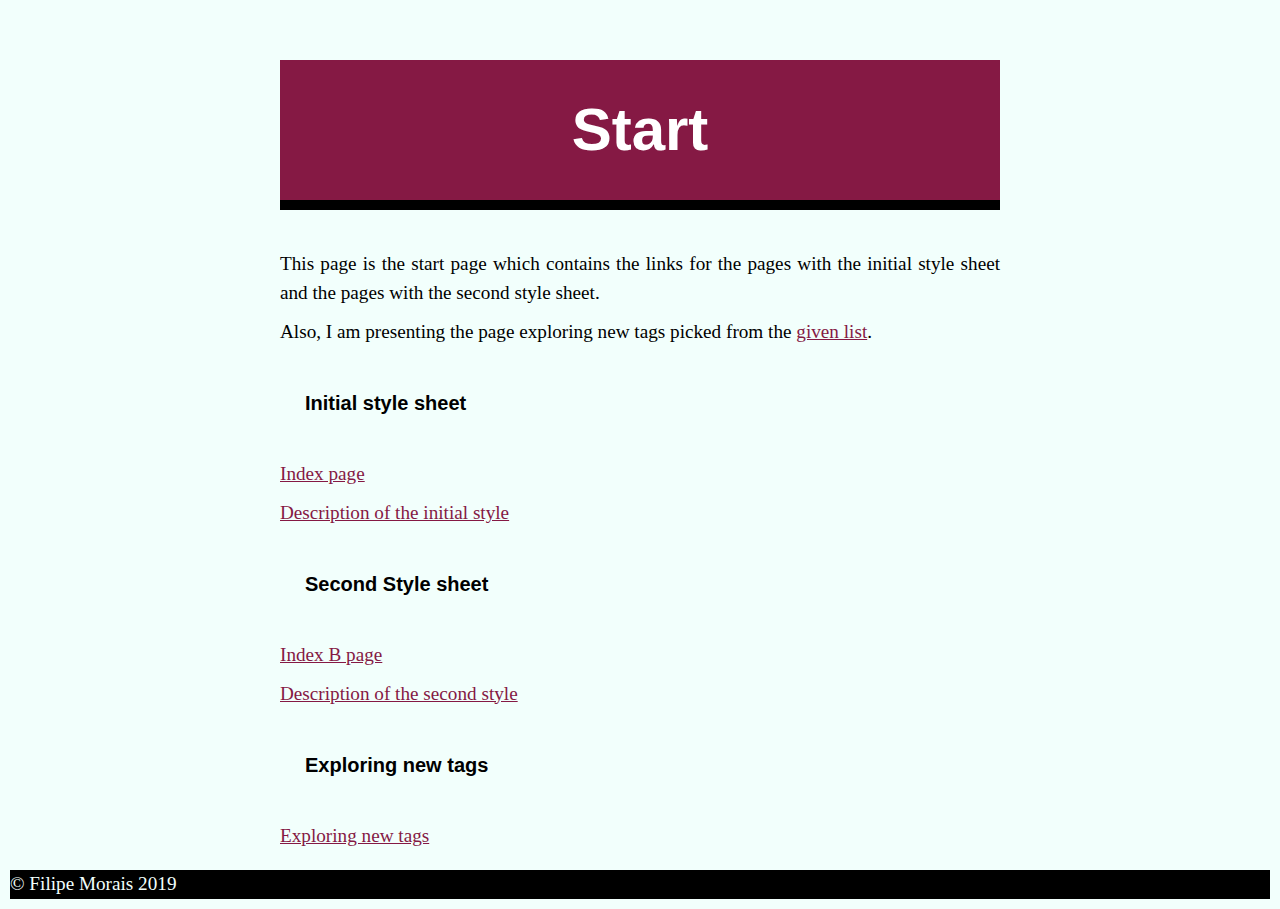
==== start.html @ 869c47f5 "new: added the files from 2nd homework which are going to be used as a base." ====
<!DOCTYPE html>
<html>
    <head>
        <title>Filipe Morais</title>
        <meta charset="utf-8">
        <link rel="icon" href="favicon.png">
        <link rel="stylesheet" href="normalize.css">
        <link rel="stylesheet" href="site.css">
    </head>
    <body>
      <main>
        <div>
        <h1>Start</h1>

        <p>This page is the start page which contains the links for the pages with the initial style sheet and the pages with the second style sheet.</p>
        
        <p>Also, I am presenting the page exploring new tags picked from the <a href="http://dgreenteach.org/interestingTags.html">given list</a>.</p>


        <h2>Initial style sheet</h2>

        <p><a href="index.html">Index page</a></p>

        <p><a href="descriptionstyle.html">Description of the initial style</a></p>

        <h2>Second Style sheet</h2>

        <p><a href="indexb.html">Index B page</a></p>

        <p><a href="descriptionstyleb.html">Description of the second style</a></p>

        <h2>Exploring new tags</h2>

        <p><a href="interestingtag.html">Exploring new tags</a></p>
      </div>
      </main>
        <footer>
          &copy; Filipe Morais 2019
        </footer>

    </body>
</html>
---- site.css ----
body{
    font-family: "Crimson Text", "Times New Roman", serif;
    background-color: #F2FFFC;
    font-size: 120%;
    line-height: 1.5;
    padding: 10px;
}

h1, h2 {
    font-family: "Open Sans Condensed", "Arial", sans-serif;
}

main h1{
    font-size: 60px;
    color: #FFF;
    background-color: #851944;
    text-align: center;
    padding: 25px;
    border-bottom: 10px solid black;
}

main div{
  width: 720px;
  margin: auto;
  padding: 10px 0;
}

p{
    text-align: justify;
    margin: 10px 0;
}

footer{
  color: #F2FFFC;
  background-color: #000;
}

nav a{
  color: #F2FFFC;
}

main a{
  color: #851944;
}

strong {
  font-weight: bold;
}

em {
  font-style: italic;
}

h2 {
  font-size: 20px;
  padding: 25px;
}

img.resize {
  max-width:50%;
  max-height:50%;
}

h1 {
  font-size: 30px;
  padding: 5px;
}

blockquote{
  margin: 20px 40px;
  background-color: #D9E5E3;
  border: 10px solid #C2CCCA;
  border-bottom-color: #333;
  border-right-color: #FFF;
  padding: 20px;
}
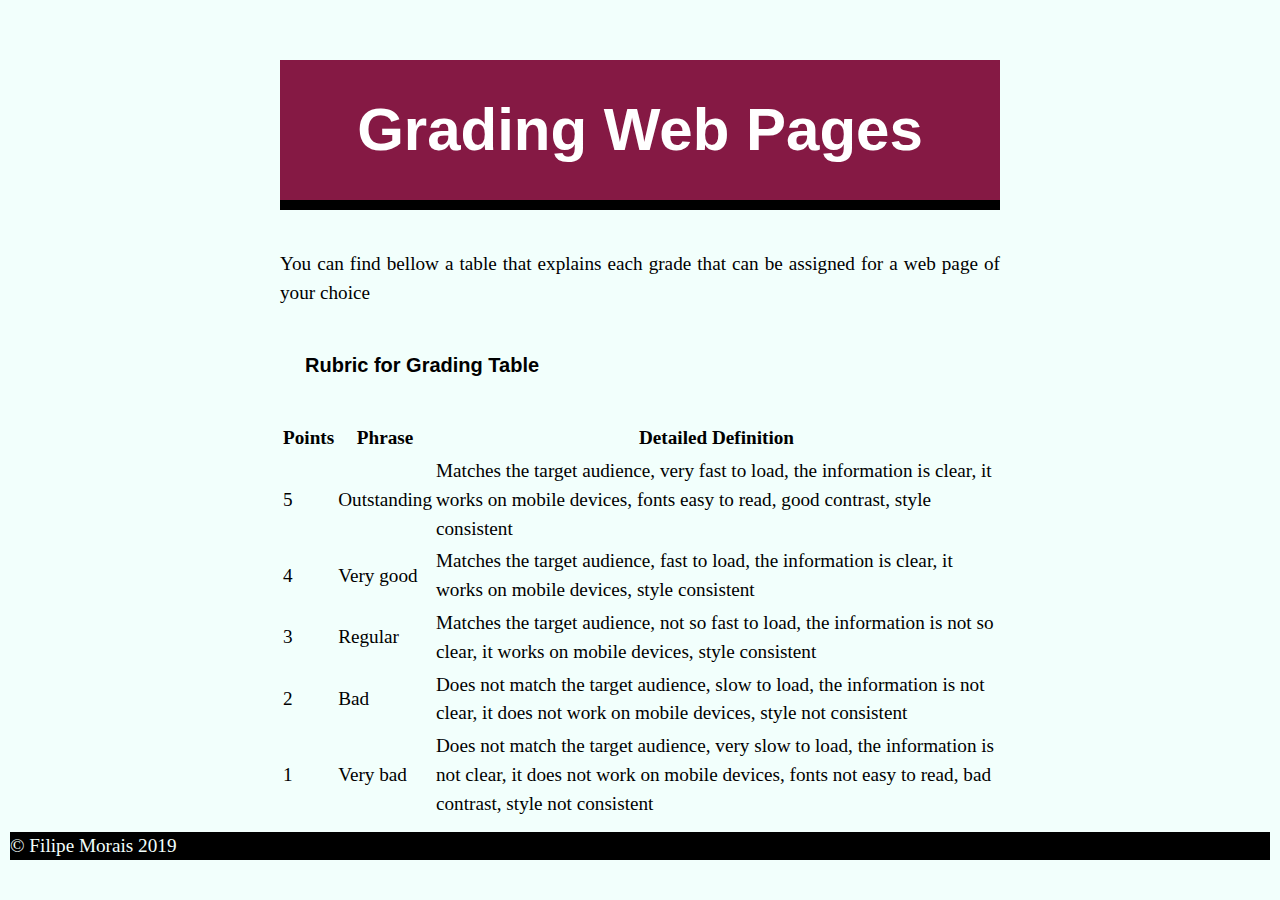
==== commit a5ac2440: "new: adding the code for the rubric table" ====
--- a/start.html
+++ b/start.html
@@ -10,28 +10,45 @@
     <body>
       <main>
         <div>
-        <h1>Start</h1>
+        <h1>Grading Web Pages</h1>
 
-        <p>This page is the start page which contains the links for the pages with the initial style sheet and the pages with the second style sheet.</p>
+        <p>You can find bellow a table that explains each grade that can be assigned for a web page of your choice</p>
         
-        <p>Also, I am presenting the page exploring new tags picked from the <a href="http://dgreenteach.org/interestingTags.html">given list</a>.</p>
+        <h2>Rubric for Grading Table</h2>
 
-
-        <h2>Initial style sheet</h2>
-
-        <p><a href="index.html">Index page</a></p>
-
-        <p><a href="descriptionstyle.html">Description of the initial style</a></p>
-
-        <h2>Second Style sheet</h2>
-
-        <p><a href="indexb.html">Index B page</a></p>
-
-        <p><a href="descriptionstyleb.html">Description of the second style</a></p>
-
-        <h2>Exploring new tags</h2>
-
-        <p><a href="interestingtag.html">Exploring new tags</a></p>
+        <table style="width:100%">
+          <tr>
+            <th>Points</th>
+            <th>Phrase</th> 
+            <th>Detailed Definition</th>
+          </tr>
+          <tr>
+            <td>5</td>
+            <td>Outstanding</td>
+            <td>Matches the target audience, very fast to load, the information is clear, it works on mobile devices, fonts easy to read, good contrast, style consistent</td>
+          </tr>
+          <tr>
+            <td>4</td>
+            <td>Very good</td>
+            <td>Matches the target audience, fast to load, the information is clear, it works on mobile devices, style consistent</td>
+          </tr>
+          <tr>
+            <td>3</td>
+            <td>Regular</td>
+            <td>Matches the target audience, not so fast to load, the information is not so clear, it works on mobile devices, style consistent</td>
+          </tr>
+          <tr>
+            <td>2</td>
+            <td>Bad</td>
+            <td>Does not match the target audience, slow to load, the information is not clear, it does not work on mobile devices, style not consistent</td>
+          </tr>
+          <tr>
+            <td>1</td>
+            <td>Very bad</td>
+            <td>Does not match the target audience, very slow to load, the information is not clear, it does not work on mobile devices, fonts not easy to read, bad contrast, style not consistent</td>
+          </tr>
+        </table>
+        
       </div>
       </main>
         <footer>
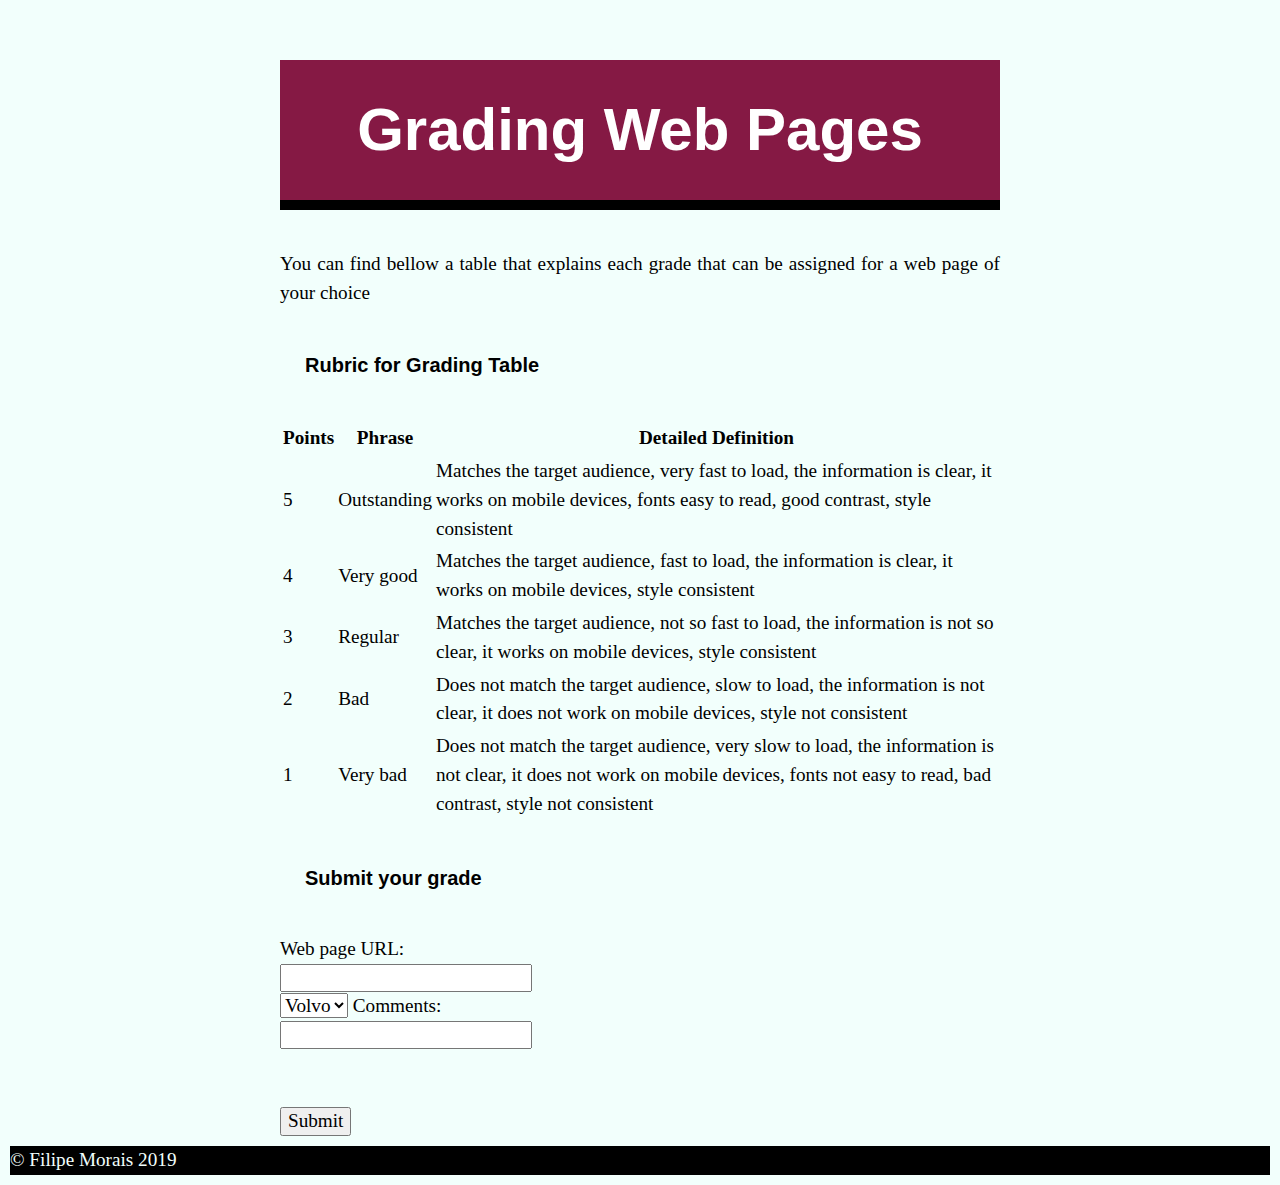
==== commit 839c1392: "new: added the first version of the form" ====
--- a/start.html
+++ b/start.html
@@ -48,6 +48,26 @@
             <td>Does not match the target audience, very slow to load, the information is not clear, it does not work on mobile devices, fonts not easy to read, bad contrast, style not consistent</td>
           </tr>
         </table>
+
+        <h2>Submit your grade</h2>
+
+        <form action="http://dgreenteach.org/display.php">
+          Web page URL:<br>
+          <input type="text" name="webpageurl" value="">
+          <br>
+          <select name="cars">
+            <option value="volvo">Volvo</option>
+            <option value="saab">Saab</option>
+            <option value="fiat">Fiat</option>
+            <option value="audi">Audi</option>
+          </select>
+          Comments:<br>
+          <input type="text" name="webpagecomments" value="">
+          <br>
+          <br><br>
+          <input type="submit" value="Submit">
+        </form> 
+
         
       </div>
       </main>
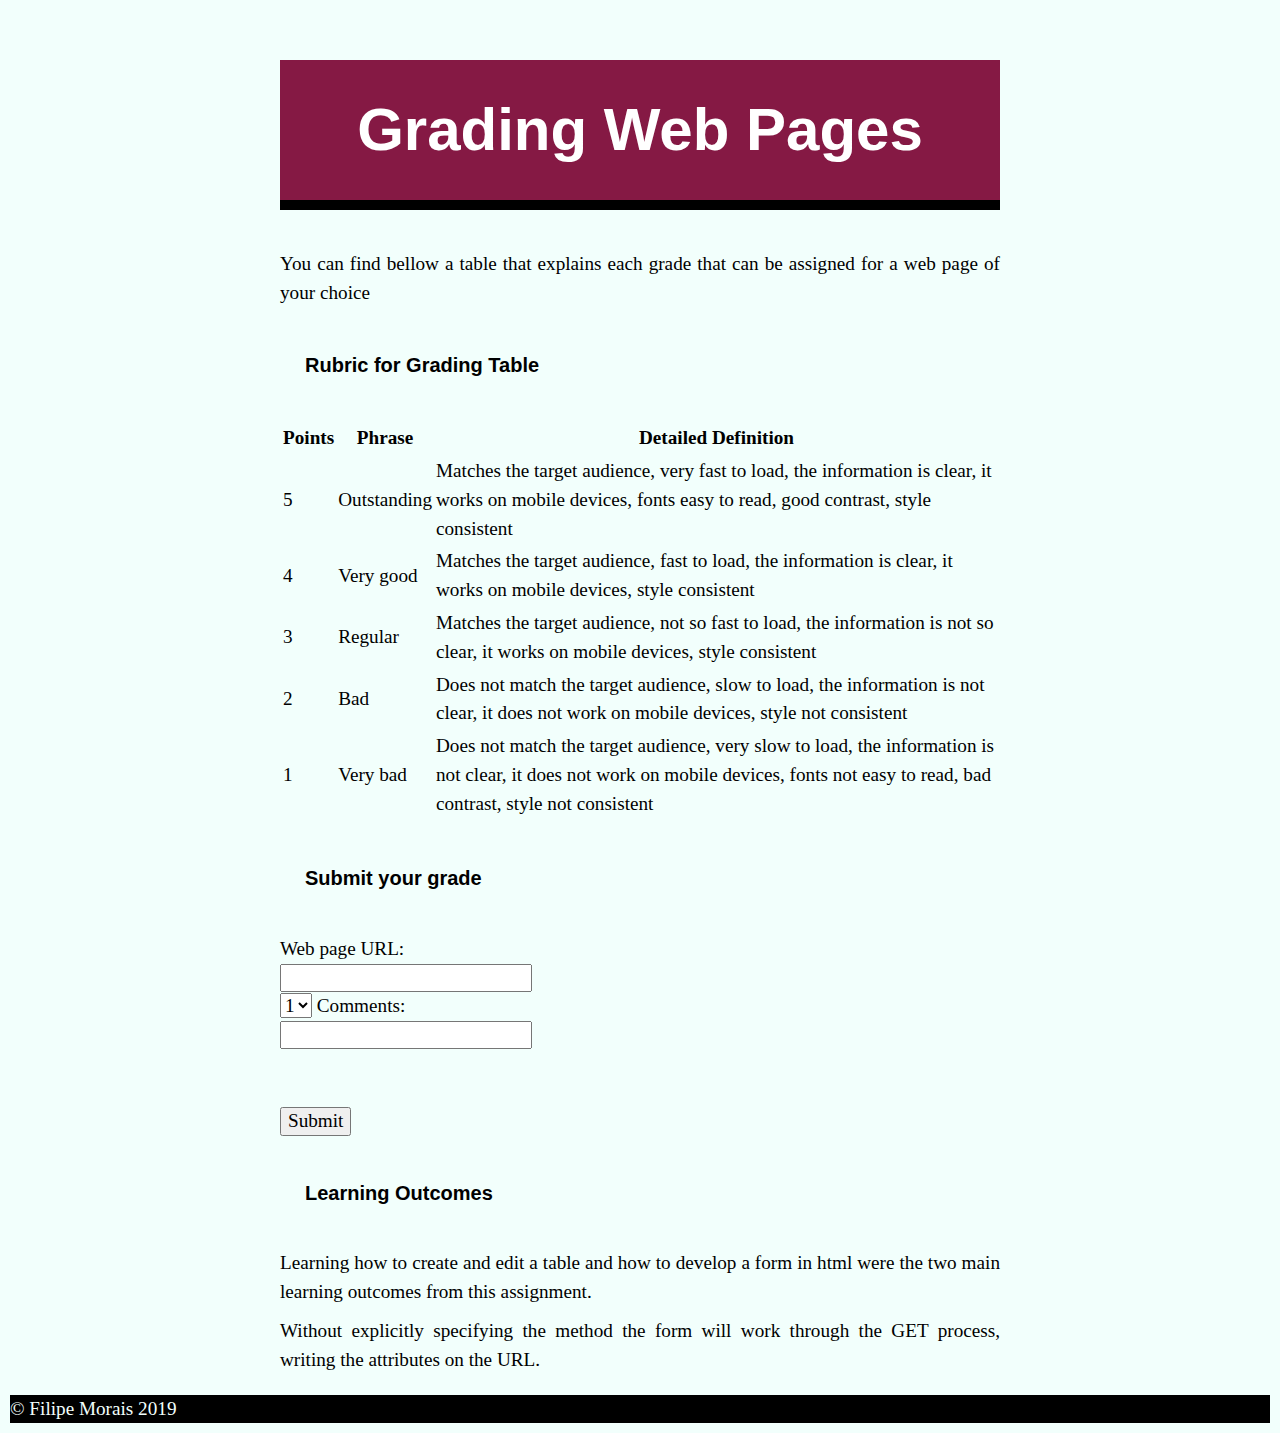
==== commit 1f6bbbd1: "new: editing the dropbox and creating the paragraphs to explain what I learnt." ====
--- a/start.html
+++ b/start.html
@@ -56,10 +56,11 @@
           <input type="text" name="webpageurl" value="">
           <br>
           <select name="cars">
-            <option value="volvo">Volvo</option>
-            <option value="saab">Saab</option>
-            <option value="fiat">Fiat</option>
-            <option value="audi">Audi</option>
+            <option value="one">1</option>
+            <option value="two">2</option>
+            <option value="three">3</option>
+            <option value="four">4</option>
+            <option value="five">5</option>
           </select>
           Comments:<br>
           <input type="text" name="webpagecomments" value="">
@@ -68,6 +69,11 @@
           <input type="submit" value="Submit">
         </form> 
 
+        <h2>Learning Outcomes</h2>
+
+        <p>Learning how to create and edit a table and how to develop a form in html were the two main learning outcomes from this assignment.</p>
+
+        <p>Without explicitly specifying the method the form will work through the GET process, writing the attributes on the URL. </p>
         
       </div>
       </main>
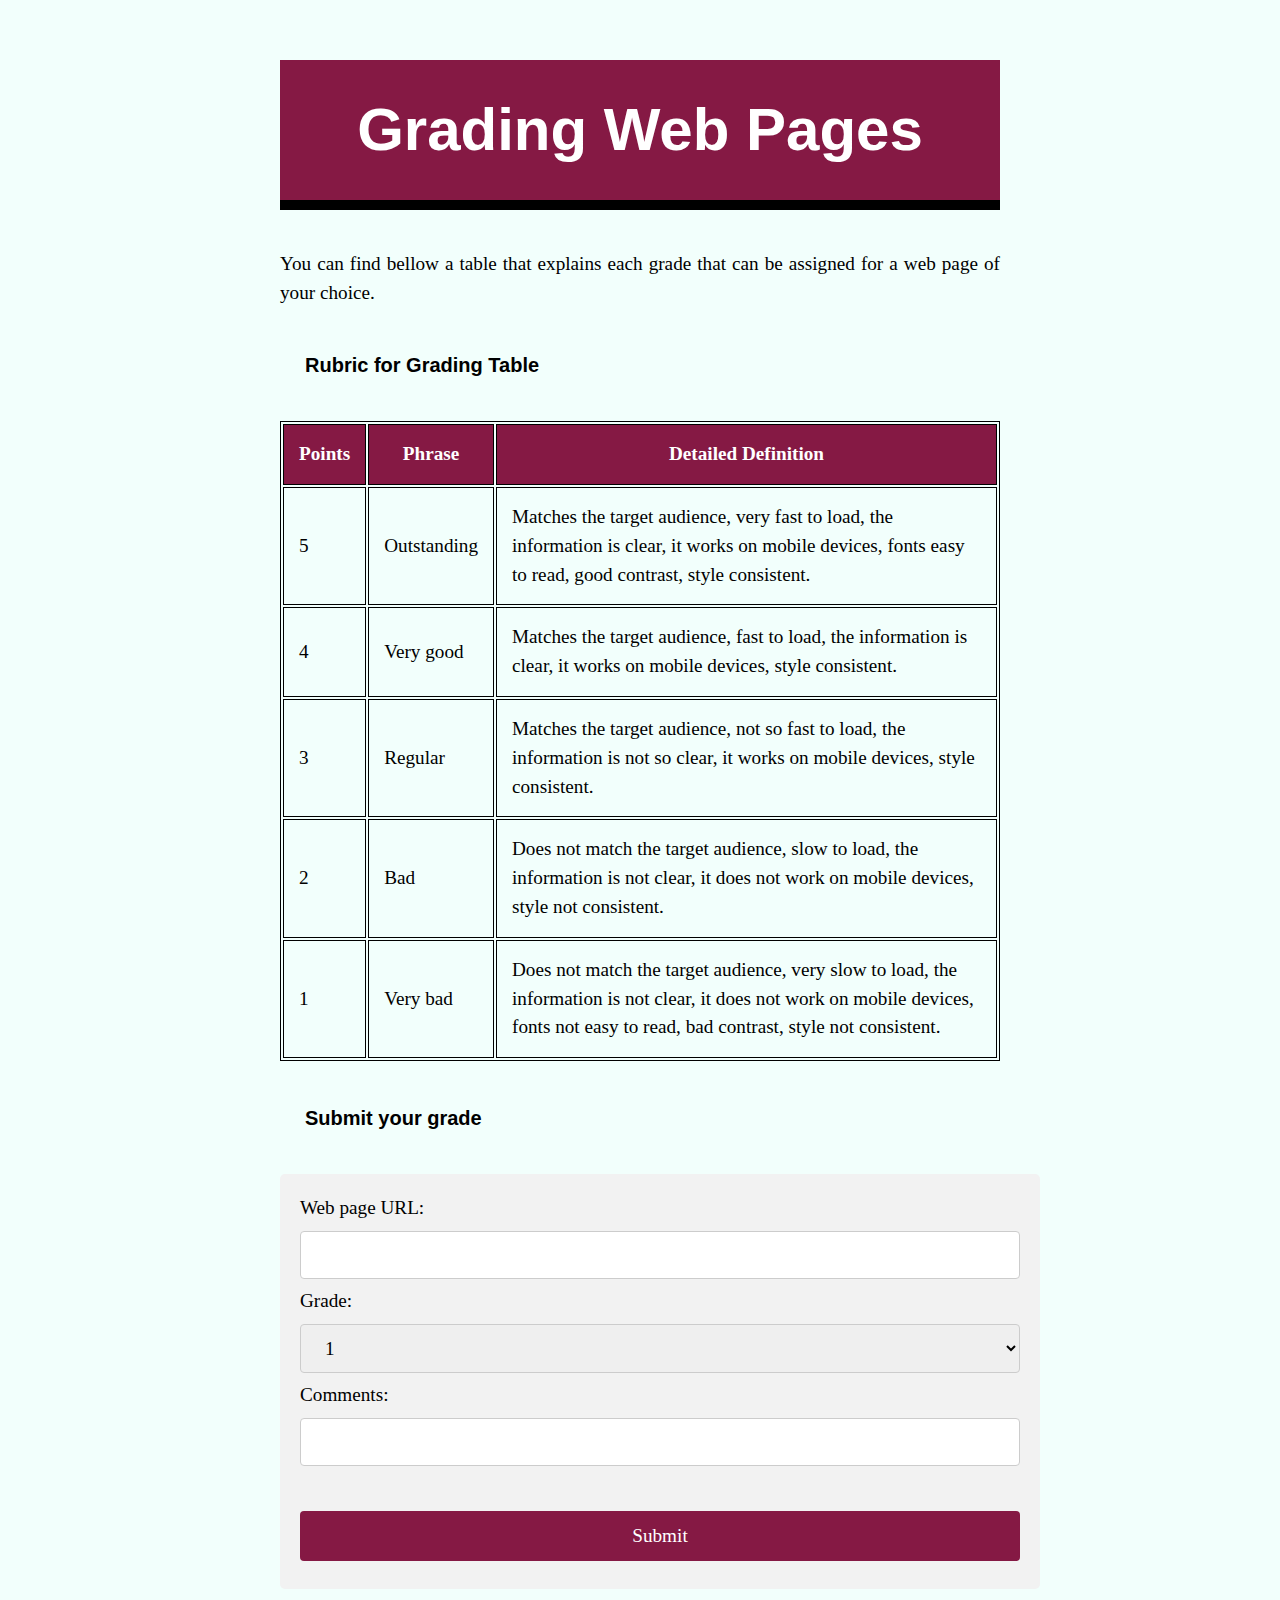
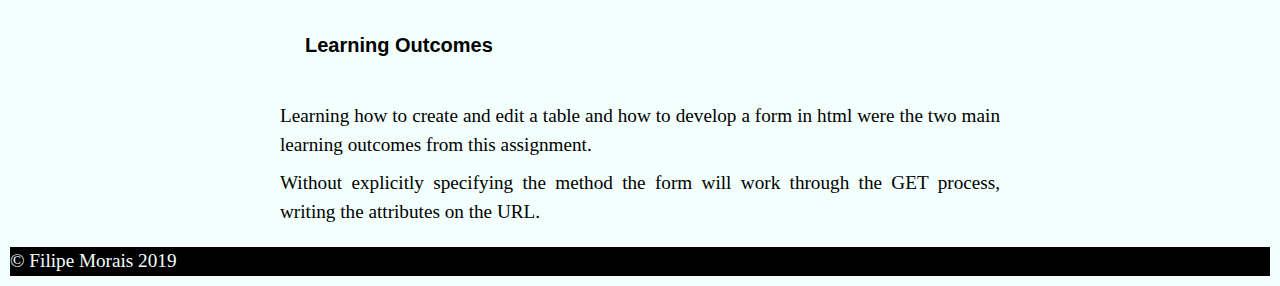
==== commit a4dfcf1a: "new: main developments on the page done, edited the form and its division." ====
--- a/start.html
+++ b/start.html
@@ -12,7 +12,7 @@
         <div>
         <h1>Grading Web Pages</h1>
 
-        <p>You can find bellow a table that explains each grade that can be assigned for a web page of your choice</p>
+        <p>You can find bellow a table that explains each grade that can be assigned for a web page of your choice.</p>
         
         <h2>Rubric for Grading Table</h2>
 
@@ -25,50 +25,49 @@
           <tr>
             <td>5</td>
             <td>Outstanding</td>
-            <td>Matches the target audience, very fast to load, the information is clear, it works on mobile devices, fonts easy to read, good contrast, style consistent</td>
+            <td>Matches the target audience, very fast to load, the information is clear, it works on mobile devices, fonts easy to read, good contrast, style consistent.</td>
           </tr>
           <tr>
             <td>4</td>
             <td>Very good</td>
-            <td>Matches the target audience, fast to load, the information is clear, it works on mobile devices, style consistent</td>
+            <td>Matches the target audience, fast to load, the information is clear, it works on mobile devices, style consistent.</td>
           </tr>
           <tr>
             <td>3</td>
             <td>Regular</td>
-            <td>Matches the target audience, not so fast to load, the information is not so clear, it works on mobile devices, style consistent</td>
+            <td>Matches the target audience, not so fast to load, the information is not so clear, it works on mobile devices, style consistent.</td>
           </tr>
           <tr>
             <td>2</td>
             <td>Bad</td>
-            <td>Does not match the target audience, slow to load, the information is not clear, it does not work on mobile devices, style not consistent</td>
+            <td>Does not match the target audience, slow to load, the information is not clear, it does not work on mobile devices, style not consistent.</td>
           </tr>
           <tr>
             <td>1</td>
             <td>Very bad</td>
-            <td>Does not match the target audience, very slow to load, the information is not clear, it does not work on mobile devices, fonts not easy to read, bad contrast, style not consistent</td>
+            <td>Does not match the target audience, very slow to load, the information is not clear, it does not work on mobile devices, fonts not easy to read, bad contrast, style not consistent.</td>
           </tr>
         </table>
 
         <h2>Submit your grade</h2>
 
-        <form action="http://dgreenteach.org/display.php">
-          Web page URL:<br>
-          <input type="text" name="webpageurl" value="">
-          <br>
-          <select name="cars">
-            <option value="one">1</option>
-            <option value="two">2</option>
-            <option value="three">3</option>
-            <option value="four">4</option>
-            <option value="five">5</option>
-          </select>
-          Comments:<br>
-          <input type="text" name="webpagecomments" value="">
-          <br>
-          <br><br>
-          <input type="submit" value="Submit">
-        </form> 
-
+        <div id="form1">
+          <form action="http://dgreenteach.org/display.php">
+            Web page URL: <input type="text" name="webpageurl" value="">
+            <br>
+            Grade: <select name="cars">
+              <option value="one">1</option>
+              <option value="two">2</option>
+              <option value="three">3</option>
+              <option value="four">4</option>
+              <option value="five">5</option>
+            </select><br>
+            Comments: <input type="text" name="webpagecomments" value="">
+            <br>
+            <br>
+            <input type="submit" value="Submit">
+          </form> 
+        </div>
         <h2>Learning Outcomes</h2>
 
         <p>Learning how to create and edit a table and how to develop a form in html were the two main learning outcomes from this assignment.</p>
--- a/site.css
+++ b/site.css
@@ -73,4 +73,48 @@
   border-bottom-color: #333;
   border-right-color: #FFF;
   padding: 20px;
-}+}
+
+table, th, td {
+  border: 1px solid black;
+}
+
+th, td {
+  padding: 15px;
+}
+
+th {
+  background-color: #851944;
+  color: white;
+}
+
+input[type=text], select {
+  width: 100%;
+  padding: 12px 20px;
+  margin: 8px 0;
+  display: inline-block;
+  border: 1px solid #ccc;
+  border-radius: 4px;
+  box-sizing: border-box;
+}
+
+input[type=submit] {
+  width: 100%;
+  background-color: #851944;
+  color: white;
+  padding: 14px 20px;
+  margin: 8px 0;
+  border: none;
+  border-radius: 4px;
+  cursor: pointer;
+}
+
+input[type=submit]:hover {
+  background-color: #830a36;
+}
+
+div[id=form1] {
+  border-radius: 5px;
+  background-color: #f2f2f2;
+  padding: 20px;
+}
